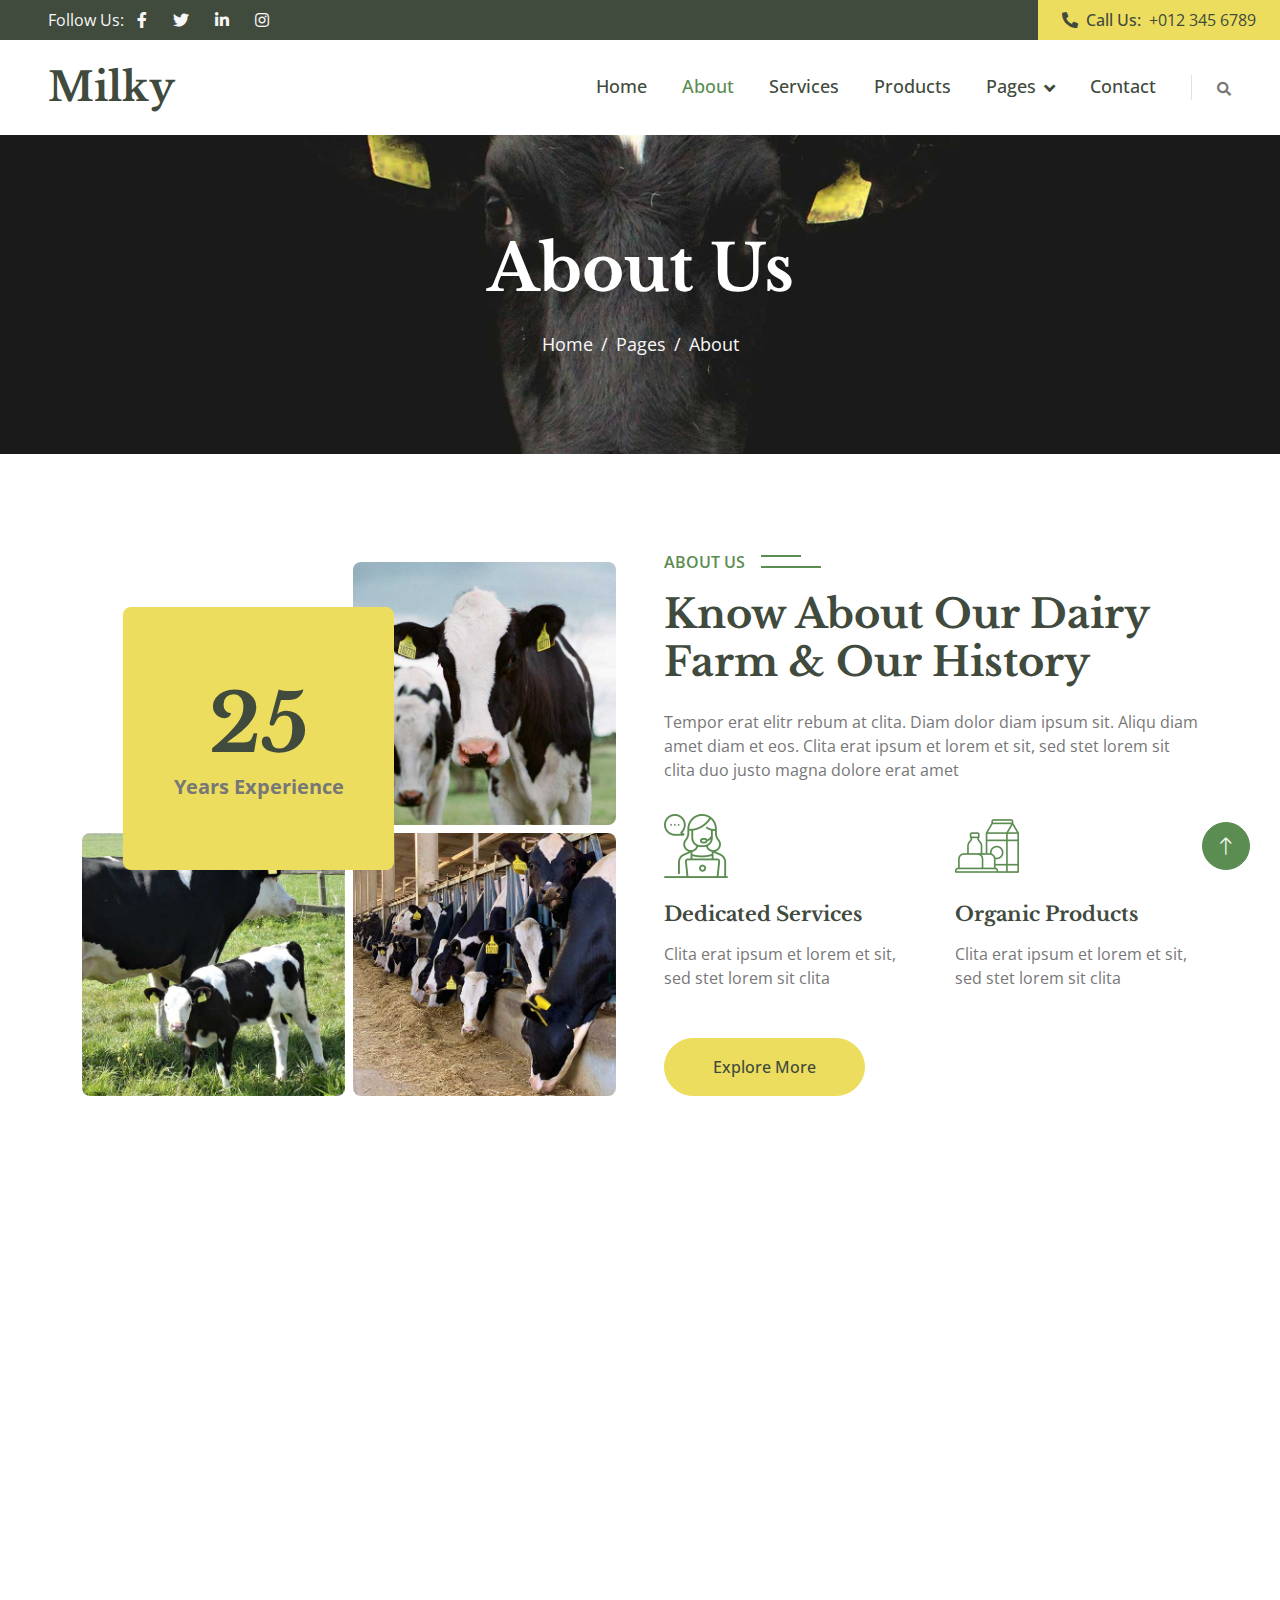
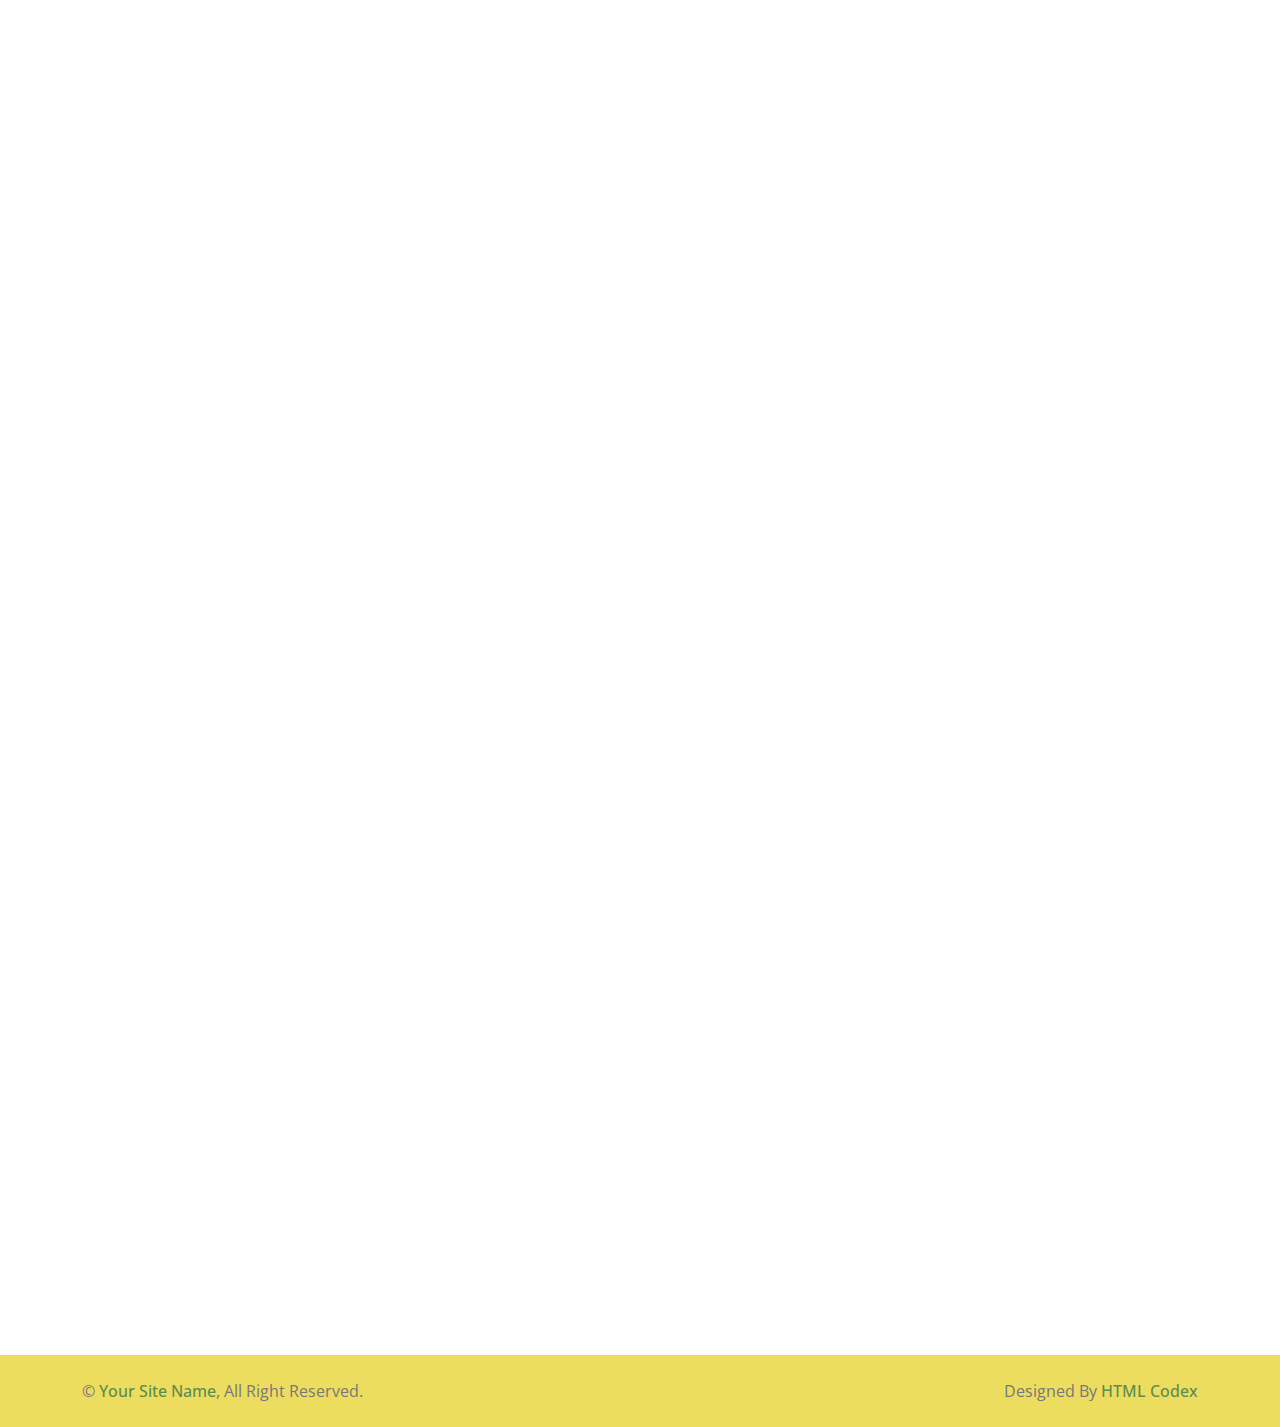
==== about.html @ a538cbe5 "Added all pages" ====
<!DOCTYPE html>
<html lang="en">

<head>
    <meta charset="utf-8">
    <title>Milky - Dairy Website Template</title>
    <meta content="width=device-width, initial-scale=1.0" name="viewport">
    <meta content="" name="keywords">
    <meta content="" name="description">

    <!-- Favicon -->
    <link href="img/favicon.ico" rel="icon">

    <!-- Google Web Fonts -->
    <link rel="preconnect" href="https://fonts.googleapis.com">
    <link rel="preconnect" href="https://fonts.gstatic.com" crossorigin>
    <link href="https://fonts.googleapis.com/css2?family=Libre+Baskerville:wght@700&family=Open+Sans:wght@400;500;600&display=swap" rel="stylesheet">   

    <!-- Icon Font Stylesheet -->
    <link href="https://cdnjs.cloudflare.com/ajax/libs/font-awesome/5.10.0/css/all.min.css" rel="stylesheet">
    <link href="https://cdn.jsdelivr.net/npm/bootstrap-icons@1.4.1/font/bootstrap-icons.css" rel="stylesheet">

    <!-- Libraries Stylesheet -->
    <link href="lib/animate/animate.min.css" rel="stylesheet">
    <link href="lib/owlcarousel/assets/owl.carousel.min.css" rel="stylesheet">
    <link href="lib/lightbox/css/lightbox.min.css" rel="stylesheet">

    <!-- Customized Bootstrap Stylesheet -->
    <link href="css/bootstrap.min.css" rel="stylesheet">

    <!-- Template Stylesheet -->
    <link href="css/style.css" rel="stylesheet">
</head>

<body>
    <!-- Spinner Start -->
    <div id="spinner" class="show bg-white position-fixed translate-middle w-100 vh-100 top-50 start-50 d-flex align-items-center justify-content-center">
        <div class="spinner-border text-primary" role="status" style="width: 3rem; height: 3rem;"></div>
    </div>
    <!-- Spinner End -->


    <!-- Topbar Start -->
    <div class="container-fluid bg-dark px-0">
        <div class="row g-0 d-none d-lg-flex">
            <div class="col-lg-6 ps-5 text-start">
                <div class="h-100 d-inline-flex align-items-center text-light">
                    <span>Follow Us:</span>
                    <a class="btn btn-link text-light" href=""><i class="fab fa-facebook-f"></i></a>
                    <a class="btn btn-link text-light" href=""><i class="fab fa-twitter"></i></a>
                    <a class="btn btn-link text-light" href=""><i class="fab fa-linkedin-in"></i></a>
                    <a class="btn btn-link text-light" href=""><i class="fab fa-instagram"></i></a>
                </div>
            </div>
            <div class="col-lg-6 text-end">
                <div class="h-100 bg-secondary d-inline-flex align-items-center text-dark py-2 px-4">
                    <span class="me-2 fw-semi-bold"><i class="fa fa-phone-alt me-2"></i>Call Us:</span>
                    <span>+012 345 6789</span>
                </div>
            </div>
        </div>
    </div>
    <!-- Topbar End -->


    <!-- Navbar Start -->
    <nav class="navbar navbar-expand-lg bg-white navbar-light sticky-top px-4 px-lg-5">
        <a href="index.html" class="navbar-brand d-flex align-items-center">
            <h1 class="m-0">Milky</h1>
        </a>
        <button type="button" class="navbar-toggler me-0" data-bs-toggle="collapse" data-bs-target="#navbarCollapse">
            <span class="navbar-toggler-icon"></span>
        </button>
        <div class="collapse navbar-collapse" id="navbarCollapse">
            <div class="navbar-nav ms-auto p-4 p-lg-0">
                <a href="index.html" class="nav-item nav-link">Home</a>
                <a href="about.html" class="nav-item nav-link active">About</a>
                <a href="service.html" class="nav-item nav-link">Services</a>
                <a href="product.html" class="nav-item nav-link">Products</a>
                <div class="nav-item dropdown">
                    <a href="#" class="nav-link dropdown-toggle" data-bs-toggle="dropdown">Pages</a>
                    <div class="dropdown-menu bg-light m-0">
                        <a href="gallery.html" class="dropdown-item">Gallery</a>
                        <a href="feature.html" class="dropdown-item">Features</a>
                        <a href="team.html" class="dropdown-item">Our Team</a>
                        <a href="testimonial.html" class="dropdown-item">Testimonial</a>
                        <a href="404.html" class="dropdown-item">404 Page</a>
                    </div>
                </div>
                <a href="contact.html" class="nav-item nav-link">Contact</a>
            </div>
            <div class="border-start ps-4 d-none d-lg-block">
                <button type="button" class="btn btn-sm p-0"><i class="fa fa-search"></i></button>
            </div>
        </div>
    </nav>
    <!-- Navbar End -->


    <!-- Page Header Start -->
    <div class="container-fluid page-header py-5 mb-5 wow fadeIn" data-wow-delay="0.1s">
        <div class="container text-center py-5">
            <h1 class="display-3 text-white mb-4 animated slideInDown">About Us</h1>
            <nav aria-label="breadcrumb animated slideInDown">
                <ol class="breadcrumb justify-content-center mb-0">
                    <li class="breadcrumb-item"><a href="#">Home</a></li>
                    <li class="breadcrumb-item"><a href="#">Pages</a></li>
                    <li class="breadcrumb-item active" aria-current="page">About</li>
                </ol>
            </nav>
        </div>
    </div>
    <!-- Page Header End -->


    <!-- About Start -->
    <div class="container-xxl py-5">
        <div class="container">
            <div class="row g-5 align-items-end">
                <div class="col-lg-6">
                    <div class="row g-2">
                        <div class="col-6 position-relative wow fadeIn" data-wow-delay="0.7s">
                            <div class="about-experience bg-secondary rounded">
                                <h1 class="display-1 mb-0">25</h1>
                                <small class="fs-5 fw-bold">Years Experience</small>
                            </div>
                        </div>
                        <div class="col-6 wow fadeIn" data-wow-delay="0.1s">
                            <img class="img-fluid rounded" src="img/service-1.jpg">
                        </div>
                        <div class="col-6 wow fadeIn" data-wow-delay="0.3s">
                            <img class="img-fluid rounded" src="img/service-2.jpg">
                        </div>
                        <div class="col-6 wow fadeIn" data-wow-delay="0.5s">
                            <img class="img-fluid rounded" src="img/service-3.jpg">
                        </div>
                    </div>
                </div>
                <div class="col-lg-6 wow fadeIn" data-wow-delay="0.5s">
                    <p class="section-title bg-white text-start text-primary pe-3">About Us</p>
                    <h1 class="mb-4">Know About Our Dairy Farm & Our History</h1>
                    <p class="mb-4">Tempor erat elitr rebum at clita. Diam dolor diam ipsum sit. Aliqu diam amet diam et eos. Clita erat ipsum et lorem et sit, sed stet lorem sit clita duo justo magna dolore erat amet</p>
                    <div class="row g-5 pt-2 mb-5">
                        <div class="col-sm-6">
                            <img class="img-fluid mb-4" src="img/service.png" alt="">
                            <h5 class="mb-3">Dedicated Services</h5>
                            <span>Clita erat ipsum et lorem et sit, sed stet lorem sit clita</span>
                        </div>
                        <div class="col-sm-6">
                            <img class="img-fluid mb-4" src="img/product.png" alt="">
                            <h5 class="mb-3">Organic Products</h5>
                            <span>Clita erat ipsum et lorem et sit, sed stet lorem sit clita</span>
                        </div>
                    </div>
                    <a class="btn btn-secondary rounded-pill py-3 px-5" href="">Explore More</a>
                </div>
            </div>
        </div>
    </div>
    <!-- About End -->


    <!-- Banner Start -->
    <div class="container-fluid banner my-5 py-5" data-parallax="scroll" data-image-src="img/banner.jpg">
        <div class="container py-5">
            <div class="row g-5">
                <div class="col-lg-6 wow fadeIn" data-wow-delay="0.3s">
                    <div class="row g-4 align-items-center">
                        <div class="col-sm-4">
                            <img class="img-fluid rounded" src="img/banner-1.jpg" alt="">
                        </div>
                        <div class="col-sm-8">
                            <h2 class="text-white mb-3">We Sell Best Dairy Products</h2>
                            <p class="text-white mb-4">Clita erat ipsum et lorem et sit, sed stet lorem sit clita duo justo magna dolore erat amet</p>
                            <a class="btn btn-secondary rounded-pill py-2 px-4" href="">Read More</a>
                        </div>
                    </div>
                </div>
                <div class="col-lg-6 wow fadeIn" data-wow-delay="0.5s">
                    <div class="row g-4 align-items-center">
                        <div class="col-sm-4">
                            <img class="img-fluid rounded" src="img/banner-2.jpg" alt="">
                        </div>
                        <div class="col-sm-8">
                            <h2 class="text-white mb-3">We Deliver Fresh Mild Worldwide</h2>
                            <p class="text-white mb-4">Clita erat ipsum et lorem et sit, sed stet lorem sit clita duo justo magna dolore erat amet</p>
                            <a class="btn btn-secondary rounded-pill py-2 px-4" href="">Read More</a>
                        </div>
                    </div>
                </div>
            </div>
        </div>
    </div>
    <!-- Banner End -->


    <!-- Team Start -->
    <div class="container-xxl py-5">
        <div class="container">
            <div class="text-center mx-auto wow fadeInUp" data-wow-delay="0.1s" style="max-width: 500px;">
                <p class="section-title bg-white text-center text-primary px-3">Our Team</p>
                <h1 class="mb-5">Experienced Team Members</h1>
            </div>
            <div class="row g-4">
                <div class="col-lg-4 col-md-6 wow fadeInUp" data-wow-delay="0.1s">
                    <div class="team-item rounded p-4">
                        <img class="img-fluid rounded mb-4" src="img/team-1.jpg" alt="">
                        <h5>Adam Crew</h5>
                        <p class="text-primary">Founder</p>
                        <div class="d-flex justify-content-center">
                            <a class="btn btn-square btn-outline-secondary rounded-circle mx-1" href=""><i class="fab fa-facebook-f"></i></a>
                            <a class="btn btn-square btn-outline-secondary rounded-circle mx-1" href=""><i class="fab fa-twitter"></i></a>
                            <a class="btn btn-square btn-outline-secondary rounded-circle mx-1" href=""><i class="fab fa-instagram"></i></a>
                        </div>
                    </div>
                </div>
                <div class="col-lg-4 col-md-6 wow fadeInUp" data-wow-delay="0.3s">
                    <div class="team-item rounded p-4">
                        <img class="img-fluid rounded mb-4" src="img/team-2.jpg" alt="">
                        <h5>Doris Jordan</h5>
                        <p class="text-primary">Veterinarian</p>
                        <div class="d-flex justify-content-center">
                            <a class="btn btn-square btn-outline-secondary rounded-circle mx-1" href=""><i class="fab fa-facebook-f"></i></a>
                            <a class="btn btn-square btn-outline-secondary rounded-circle mx-1" href=""><i class="fab fa-twitter"></i></a>
                            <a class="btn btn-square btn-outline-secondary rounded-circle mx-1" href=""><i class="fab fa-instagram"></i></a>
                        </div>
                    </div>
                </div>
                <div class="col-lg-4 col-md-6 wow fadeInUp" data-wow-delay="0.5s">
                    <div class="team-item rounded p-4">
                        <img class="img-fluid rounded mb-4" src="img/team-3.jpg" alt="">
                        <h5>Jack Dawson</h5>
                        <p class="text-primary">Farmer</p>
                        <div class="d-flex justify-content-center">
                            <a class="btn btn-square btn-outline-secondary rounded-circle mx-1" href=""><i class="fab fa-facebook-f"></i></a>
                            <a class="btn btn-square btn-outline-secondary rounded-circle mx-1" href=""><i class="fab fa-twitter"></i></a>
                            <a class="btn btn-square btn-outline-secondary rounded-circle mx-1" href=""><i class="fab fa-instagram"></i></a>
                        </div>
                    </div>
                </div>
            </div>
        </div>
    </div>
    <!-- Team End -->


    <!-- Footer Start -->
    <div class="container-fluid bg-dark footer mt-5 py-5 wow fadeIn" data-wow-delay="0.1s">
        <div class="container py-5">
            <div class="row g-5">
                <div class="col-lg-3 col-md-6">
                    <h5 class="text-white mb-4">Our Office</h5>
                    <p class="mb-2"><i class="fa fa-map-marker-alt me-3"></i>123 Street, New York, USA</p>
                    <p class="mb-2"><i class="fa fa-phone-alt me-3"></i>+012 345 67890</p>
                    <p class="mb-2"><i class="fa fa-envelope me-3"></i>info@example.com</p>
                    <div class="d-flex pt-3">
                        <a class="btn btn-square btn-secondary rounded-circle me-2" href=""><i class="fab fa-twitter"></i></a>
                        <a class="btn btn-square btn-secondary rounded-circle me-2" href=""><i class="fab fa-facebook-f"></i></a>
                        <a class="btn btn-square btn-secondary rounded-circle me-2" href=""><i class="fab fa-youtube"></i></a>
                        <a class="btn btn-square btn-secondary rounded-circle me-2" href=""><i class="fab fa-linkedin-in"></i></a>
                    </div>
                </div>
                <div class="col-lg-3 col-md-6">
                    <h5 class="text-white mb-4">Quick Links</h5>
                    <a class="btn btn-link" href="">About Us</a>
                    <a class="btn btn-link" href="">Contact Us</a>
                    <a class="btn btn-link" href="">Our Services</a>
                    <a class="btn btn-link" href="">Terms & Condition</a>
                    <a class="btn btn-link" href="">Support</a>
                </div>
                <div class="col-lg-3 col-md-6">
                    <h5 class="text-white mb-4">Business Hours</h5>
                    <p class="mb-1">Monday - Friday</p>
                    <h6 class="text-light">09:00 am - 07:00 pm</h6>
                    <p class="mb-1">Saturday</p>
                    <h6 class="text-light">09:00 am - 12:00 pm</h6>
                    <p class="mb-1">Sunday</p>
                    <h6 class="text-light">Closed</h6>
                </div>
                <div class="col-lg-3 col-md-6">
                    <h5 class="text-white mb-4">Newsletter</h5>
                    <p>Dolor amet sit justo amet elitr clita ipsum elitr est.</p>
                    <div class="position-relative w-100">
                        <input class="form-control bg-transparent w-100 py-3 ps-4 pe-5" type="text" placeholder="Your email">
                        <button type="button" class="btn btn-secondary py-2 position-absolute top-0 end-0 mt-2 me-2">SignUp</button>
                    </div>
                </div>
            </div>
        </div>
    </div>
    <!-- Footer End -->


    <!-- Copyright Start -->
    <div class="container-fluid bg-secondary text-body copyright py-4">
        <div class="container">
            <div class="row">
                <div class="col-md-6 text-center text-md-start mb-3 mb-md-0">
                    &copy; <a class="fw-semi-bold" href="#">Your Site Name</a>, All Right Reserved.
                </div>
                <div class="col-md-6 text-center text-md-end">
                    <!--/*** This template is free as long as you keep the footer author’s credit link/attribution link/backlink. If you'd like to use the template without the footer author’s credit link/attribution link/backlink, you can purchase the Credit Removal License from "https://htmlcodex.com/credit-removal". Thank you for your support. ***/-->
                    Designed By <a class="fw-semi-bold" href="https://htmlcodex.com">HTML Codex</a>
                </div>
            </div>
        </div>
    </div>
    <!-- Copyright End -->


    <!-- Back to Top -->
    <a href="#" class="btn btn-lg btn-primary btn-lg-square rounded-circle back-to-top"><i class="bi bi-arrow-up"></i></a>


    <!-- JavaScript Libraries -->
    <script src="https://code.jquery.com/jquery-3.4.1.min.js"></script>
    <script src="https://cdn.jsdelivr.net/npm/bootstrap@5.0.0/dist/js/bootstrap.bundle.min.js"></script>
    <script src="lib/wow/wow.min.js"></script>
    <script src="lib/easing/easing.min.js"></script>
    <script src="lib/waypoints/waypoints.min.js"></script>
    <script src="lib/owlcarousel/owl.carousel.min.js"></script>
    <script src="lib/counterup/counterup.min.js"></script>
    <script src="lib/parallax/parallax.min.js"></script>
    <script src="lib/lightbox/js/lightbox.min.js"></script>

    <!-- Template Javascript -->
    <script src="js/main.js"></script>
</body>

</html>
---- css/style.css ----
/********** Template CSS **********/
:root {
    --primary: #5B8C51;
    --secondary: #EDDD5E;
    --light: #F7F7F7;
    --dark: #404A3D;
}

.back-to-top {
    position: fixed;
    display: none;
    right: 30px;
    bottom: 30px;
    z-index: 99;
}

.fw-bold {
    font-weight: 700 !important;
}

.fw-medium {
    font-weight: 600 !important;
}

.fw-semi-bold {
    font-weight: 500 !important;
}


/*** Spinner ***/
#spinner {
    opacity: 0;
    visibility: hidden;
    transition: opacity .5s ease-out, visibility 0s linear .5s;
    z-index: 99999;
}

#spinner.show {
    transition: opacity .5s ease-out, visibility 0s linear 0s;
    visibility: visible;
    opacity: 1;
}


/*** Button ***/
.btn {
    transition: .5s;
    font-weight: 500;
}

.btn-primary,
.btn-outline-primary:hover {
    color: var(--light);
}

.btn-secondary,
.btn-outline-secondary:hover {
    color: var(--dark);
}

.btn-square {
    width: 38px;
    height: 38px;
}

.btn-sm-square {
    width: 32px;
    height: 32px;
}

.btn-lg-square {
    width: 48px;
    height: 48px;
}

.btn-square,
.btn-sm-square,
.btn-lg-square {
    padding: 0;
    display: flex;
    align-items: center;
    justify-content: center;
    font-weight: normal;
}


/*** Navbar ***/
.navbar.sticky-top {
    top: -100px;
    transition: .5s;
}

.navbar .navbar-nav .nav-link {
    margin-right: 35px;
    padding: 25px 0;
    color: var(--dark);
    font-size: 18px;
    font-weight: 500;
    outline: none;
}

.navbar .navbar-nav .nav-link:hover,
.navbar .navbar-nav .nav-link.active {
    color: var(--primary);
}

.navbar .dropdown-toggle::after {
    border: none;
    content: "\f107";
    font-family: "Font Awesome 5 Free";
    font-weight: 900;
    vertical-align: middle;
    margin-left: 8px;
}

@media (max-width: 991.98px) {
    .navbar .navbar-nav .nav-link  {
        margin-right: 0;
        padding: 10px 0;
    }

    .navbar .navbar-nav {
        border-top: 1px solid #EEEEEE;
    }
}

@media (min-width: 992px) {
    .navbar .nav-item .dropdown-menu {
        display: block;
        border: none;
        margin-top: 0;
        top: 150%;
        opacity: 0;
        visibility: hidden;
        transition: .5s;
    }

    .navbar .nav-item:hover .dropdown-menu {
        top: 100%;
        visibility: visible;
        transition: .5s;
        opacity: 1;
    }
}


/*** Header ***/
.carousel-caption {
    top: 0;
    left: 0;
    right: 0;
    bottom: 0;
    display: flex;
    align-items: center;
    background: rgba(0, 0, 0, .1);
    z-index: 1;
}

.carousel-control-prev,
.carousel-control-next {
    width: 15%;
}

.carousel-control-prev-icon,
.carousel-control-next-icon {
    width: 3rem;
    height: 3rem;
    border-radius: 3rem;
    background-color: var(--primary);
    border: 10px solid var(--primary);
}

@media (max-width: 768px) {
    #header-carousel .carousel-item {
        position: relative;
        min-height: 450px;
    }
    
    #header-carousel .carousel-item img {
        position: absolute;
        width: 100%;
        height: 100%;
        object-fit: cover;
    }
}

.page-header {
    background: url(../img/banner.jpg) center center no-repeat;
    background-size: cover;
}

.page-header .breadcrumb-item+.breadcrumb-item::before {
    color: var(--light);
}

.page-header .breadcrumb-item,
.page-header .breadcrumb-item a {
    font-size: 18px;
    color: var(--light);
}


/*** Section Title ***/
.section-title {
    position: relative;
    display: inline-block;
    text-transform: uppercase;
    font-weight: 600;
}

.section-title::before {
    position: absolute;
    content: "";
    width: calc(100% + 80px);
    height: 2px;
    top: 5px;
    left: -40px;
    background: var(--primary);
    z-index: -1;
}

.section-title::after {
    position: absolute;
    content: "";
    width: calc(100% + 120px);
    height: 2px;
    bottom: 6px;
    left: -60px;
    background: var(--primary);
    z-index: -1;
}

.section-title.text-start::before {
    width: calc(100% + 40px);
    left: 0;
}

.section-title.text-start::after {
    width: calc(100% + 60px);
    left: 0;
}


/*** About ***/
.about-experience {
    position: absolute;
    width: 100%;
    height: 100%;
    right: -45px;
    bottom: -45px;
    display: flex;
    flex-direction: column;
    align-items: center;
    justify-content: center;
}


/*** Service ***/
.service-item {
    position: relative;
    border-radius: 8px;
    box-shadow: 0 0 45px rgba(0, 0, 0, .07);
}

.service-item .service-img {
    position: absolute;
    width: 100%;
    height: 100%;
    top: 0;
    left: 0;
    border-radius: 8px;
    overflow: hidden;
    z-index: -1;
}

.service-item .service-img img {
    position: absolute;
    width: 100%;
    height: 100%;
    left: 0;
    object-fit: cover;
    border-radius: 10px;
}

.service-item .service-img::before {
    position: absolute;
    content: "";
    width: 100%;
    height: 100%;
    top: 0;
    left: 0;
    background: rgba(0, 0, 0, .5);
    border-radius: 10px;
    z-index: 1;
}

.service-item .service-img::after {
    position: absolute;
    content: "";
    width: 100%;
    height: 100%;
    top: 0;
    left: 0;
    background: #FFFFFF;
    transition: .5s ease-out;
    z-index: 2;
}

.service-item:hover .service-img::after {
    width: 0;
    left: auto;
    right: 0;
}

.service-item .service-text .service-icon {
    width: 140px;
    height: 140px;
    padding: 15px;
    margin-top: -70px;
    margin-bottom: 40px;
    background: #FFFFFF;
    border-radius: 140px;
    overflow: hidden;
    box-shadow: 0 0 60px rgba(0, 0, 0, .1);
}

.service-item .service-text h5,
.service-item .service-text p {
    transition: .5s;
}

.service-item:hover .service-text h5,
.service-item:hover .service-text p {
    color: #FFFFFF;
}

.service-item .service-text .btn {
    color: var(--secondary);
    background: #FFFFFF;
    box-shadow: 0 0 45px rgba(0, 0, 0, .25);
}

.service-item .service-text .btn:hover {
    color: var(--dark);
    background: var(--secondary);
}


/*** Product ***/
.product-item {
    position: relative;
    border-radius: 8px;
    overflow: hidden;
    box-shadow: 0 0 45px rgba(0, 0, 0, .07);
}

.product-item .product-overlay {
    position: absolute;
    width: 100%;
    height: 100%;
    top: 0;
    left: 0;
    display: flex;
    align-items: center;
    justify-content: center;
    background: rgba(0, 0, 0, .5);
    opacity: 0;
    padding-top: 60px;
    transition: .5s;
}

.product-item:hover .product-overlay {
    opacity: 1;
    padding-top: 0;
}


/*** Team ***/
.team-item {
    position: relative;
    text-align: center;
    border-radius: 8px;
    box-shadow: 0 0 45px rgba(0, 0, 0, .07);
}

.team-item .btn {
    border-color: transparent;
    box-shadow: 0 0 45px rgba(0, 0, 0, .2);
}


/*** Testimonial ***/
.testimonial-img {
    position: relative;
    min-height: 400px;
}

.testimonial-img::after {
    position: absolute;
    content: "\f10d";
    font-family: "Font Awesome 5 Free";
    font-weight: 900;
    font-size: 200px;
    color: #EEEEEE;
    top: 50%;
    left: 50%;
    transform: translate(-50%, -50%);
    z-index: -1;
}

.testimonial-img img {
    position: absolute;
    width: 100px;
    height: 100px;
    border-radius: 100px;
}

.testimonial-img img:nth-child(1) {
    top: 0;
    left: 0;
}

.testimonial-img img:nth-child(2) {
    top: 60%;
    left: 20%;
}

.testimonial-img img:nth-child(3) {
    top: 20%;
    left: 60%;
}

.testimonial-img img:nth-child(4) {
    bottom: 0;
    right: 0;
}

.testimonial-img img .animated.pulse {
    animation-duration: 2s;
}

.testimonial-carousel .owl-item img {
    width: 100px;
    height: 100px;
    border-radius: 100px;
}

.testimonial-carousel .owl-nav {
    margin-top: 30px;
    display: flex;
}

.testimonial-carousel .owl-nav .owl-prev,
.testimonial-carousel .owl-nav .owl-next {
    margin-right: 15px;
    width: 45px;
    height: 45px;
    display: flex;
    align-items: center;
    justify-content: center;
    color: var(--secondary);
    border-radius: 45px;
    box-shadow: 0 0 45px rgba(0, 0, 0, .2);
    font-size: 22px;
    transition: .5s;
}

.testimonial-carousel .owl-nav .owl-prev:hover,
.testimonial-carousel .owl-nav .owl-next:hover {
    background: var(--secondary);
    color: var(--dark);
}


/*** Footer ***/
.footer {
    color: #B0B9AE;
}

.footer .btn.btn-link {
    display: block;
    margin-bottom: 5px;
    padding: 0;
    text-align: left;
    color: #B0B9AE;
    font-weight: normal;
    text-transform: capitalize;
    transition: .3s;
}

.footer .btn.btn-link::before {
    position: relative;
    content: "\f105";
    font-family: "Font Awesome 5 Free";
    font-weight: 900;
    margin-right: 10px;
}

.footer .btn.btn-link:hover {
    color: var(--light);
    letter-spacing: 1px;
    box-shadow: none;
}
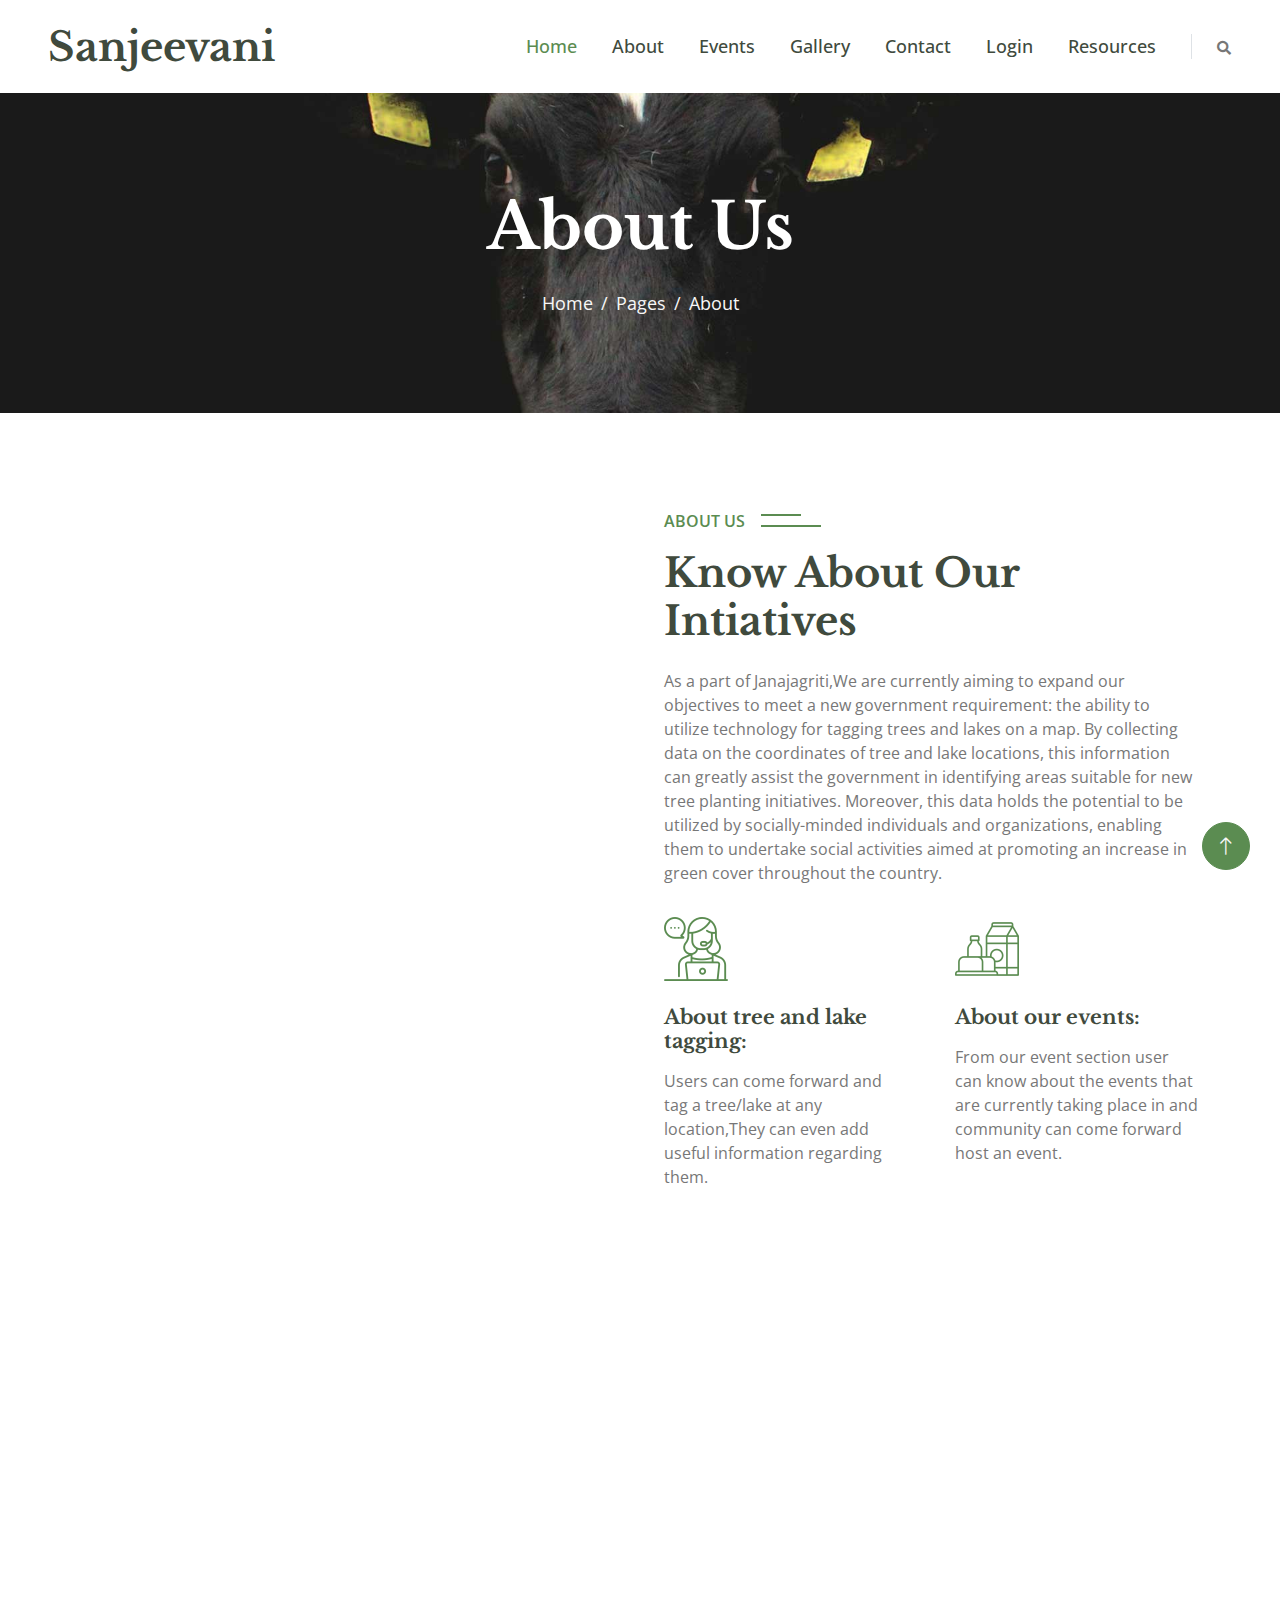
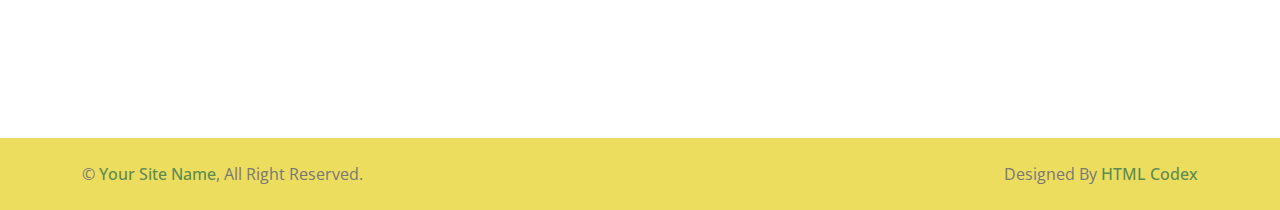
==== commit 02f4a8f6: "Merge branch 'VyjayantiN:main' into chatbot" ====
--- a/about.html
+++ b/about.html
@@ -41,7 +41,7 @@
 
 
     <!-- Topbar Start -->
-    <div class="container-fluid bg-dark px-0">
+    <!-- <div class="container-fluid bg-dark px-0">
         <div class="row g-0 d-none d-lg-flex">
             <div class="col-lg-6 ps-5 text-start">
                 <div class="h-100 d-inline-flex align-items-center text-light">
@@ -59,41 +59,35 @@
                 </div>
             </div>
         </div>
-    </div>
+    </div> -->
     <!-- Topbar End -->
 
 
+    <!-- Navbar Start -->
     <!-- Navbar Start -->
     <nav class="navbar navbar-expand-lg bg-white navbar-light sticky-top px-4 px-lg-5">
         <a href="index.html" class="navbar-brand d-flex align-items-center">
-            <h1 class="m-0">Milky</h1>
+            <h1 class="m-0">Sanjeevani</h1>
         </a>
         <button type="button" class="navbar-toggler me-0" data-bs-toggle="collapse" data-bs-target="#navbarCollapse">
             <span class="navbar-toggler-icon"></span>
         </button>
         <div class="collapse navbar-collapse" id="navbarCollapse">
             <div class="navbar-nav ms-auto p-4 p-lg-0">
-                <a href="index.html" class="nav-item nav-link">Home</a>
-                <a href="about.html" class="nav-item nav-link active">About</a>
-                <a href="service.html" class="nav-item nav-link">Services</a>
-                <a href="product.html" class="nav-item nav-link">Products</a>
-                <div class="nav-item dropdown">
-                    <a href="#" class="nav-link dropdown-toggle" data-bs-toggle="dropdown">Pages</a>
-                    <div class="dropdown-menu bg-light m-0">
-                        <a href="gallery.html" class="dropdown-item">Gallery</a>
-                        <a href="feature.html" class="dropdown-item">Features</a>
-                        <a href="team.html" class="dropdown-item">Our Team</a>
-                        <a href="testimonial.html" class="dropdown-item">Testimonial</a>
-                        <a href="404.html" class="dropdown-item">404 Page</a>
-                    </div>
-                </div>
-                <a href="contact.html" class="nav-item nav-link">Contact</a>
+                <a href="#" class="nav-item nav-link active">Home</a>
+                <a href="#" class="nav-item nav-link">About</a>
+                <a href="#" class="nav-item nav-link">Events</a>
+                <a href="#" class="nav-item nav-link">Gallery</a>
+                <a href="#" class="nav-item nav-link">Contact</a>
+                <a href="#" class="nav-item nav-link">Login</a>
+                <a href="#" class="nav-item nav-link">Resources</a>
             </div>
             <div class="border-start ps-4 d-none d-lg-block">
                 <button type="button" class="btn btn-sm p-0"><i class="fa fa-search"></i></button>
             </div>
         </div>
     </nav>
+    <!-- Navbar End -->
     <!-- Navbar End -->
 
 
@@ -121,38 +115,38 @@
                     <div class="row g-2">
                         <div class="col-6 position-relative wow fadeIn" data-wow-delay="0.7s">
                             <div class="about-experience bg-secondary rounded">
-                                <h1 class="display-1 mb-0">25</h1>
-                                <small class="fs-5 fw-bold">Years Experience</small>
+                                <h3 class="display-1 mb-0">Seeding</h3>
+                                <small class="fs-5 fw-bold">the future</small>
                             </div>
                         </div>
                         <div class="col-6 wow fadeIn" data-wow-delay="0.1s">
-                            <img class="img-fluid rounded" src="img/service-1.jpg">
+                            <img class="img-fluid rounded" src="about(img).jpg">
                         </div>
                         <div class="col-6 wow fadeIn" data-wow-delay="0.3s">
-                            <img class="img-fluid rounded" src="img/service-2.jpg">
+                            <img class="img-fluid rounded" src="about(img-2).jpg">
                         </div>
                         <div class="col-6 wow fadeIn" data-wow-delay="0.5s">
-                            <img class="img-fluid rounded" src="img/service-3.jpg">
+                            <img class="img-fluid rounded" src="img(2).jpg">
                         </div>
                     </div>
                 </div>
                 <div class="col-lg-6 wow fadeIn" data-wow-delay="0.5s">
                     <p class="section-title bg-white text-start text-primary pe-3">About Us</p>
-                    <h1 class="mb-4">Know About Our Dairy Farm & Our History</h1>
-                    <p class="mb-4">Tempor erat elitr rebum at clita. Diam dolor diam ipsum sit. Aliqu diam amet diam et eos. Clita erat ipsum et lorem et sit, sed stet lorem sit clita duo justo magna dolore erat amet</p>
+                    <h1 class="mb-4">Know About Our Intiatives</h1>
+                    <p class="mb-4">As a part of Janajagriti,We are currently aiming to expand our objectives to meet a new government requirement: the ability to utilize technology for tagging trees and lakes on a map. By collecting data on the coordinates of tree and lake locations, this information can greatly assist the government in identifying areas suitable for new tree planting initiatives. Moreover, this data holds the potential to be utilized by socially-minded individuals and organizations, enabling them to undertake social activities aimed at promoting an increase in green cover throughout the country.</p>
                     <div class="row g-5 pt-2 mb-5">
                         <div class="col-sm-6">
                             <img class="img-fluid mb-4" src="img/service.png" alt="">
-                            <h5 class="mb-3">Dedicated Services</h5>
-                            <span>Clita erat ipsum et lorem et sit, sed stet lorem sit clita</span>
+                            <h5 class="mb-3">About tree and lake tagging:</h5>
+                            <span>Users can come forward and tag a tree/lake at any location,They can even add useful information regarding them.</span>
                         </div>
                         <div class="col-sm-6">
                             <img class="img-fluid mb-4" src="img/product.png" alt="">
-                            <h5 class="mb-3">Organic Products</h5>
-                            <span>Clita erat ipsum et lorem et sit, sed stet lorem sit clita</span>
-                        </div>
-                    </div>
-                    <a class="btn btn-secondary rounded-pill py-3 px-5" href="">Explore More</a>
+                            <h5 class="mb-3">About our events:</h5>
+                            <span>From our event section user can know about the events that are currently taking place in and community can come forward host an event.</span>
+                        </div>
+                    </div>
+                    
                 </div>
             </div>
         </div>
@@ -161,7 +155,7 @@
 
 
     <!-- Banner Start -->
-    <div class="container-fluid banner my-5 py-5" data-parallax="scroll" data-image-src="img/banner.jpg">
+    <!-- <div class="container-fluid banner my-5 py-5" data-parallax="scroll" data-image-src="img/banner.jpg">
         <div class="container py-5">
             <div class="row g-5">
                 <div class="col-lg-6 wow fadeIn" data-wow-delay="0.3s">
@@ -190,58 +184,11 @@
                 </div>
             </div>
         </div>
-    </div>
+    </div> -->
     <!-- Banner End -->
 
 
-    <!-- Team Start -->
-    <div class="container-xxl py-5">
-        <div class="container">
-            <div class="text-center mx-auto wow fadeInUp" data-wow-delay="0.1s" style="max-width: 500px;">
-                <p class="section-title bg-white text-center text-primary px-3">Our Team</p>
-                <h1 class="mb-5">Experienced Team Members</h1>
-            </div>
-            <div class="row g-4">
-                <div class="col-lg-4 col-md-6 wow fadeInUp" data-wow-delay="0.1s">
-                    <div class="team-item rounded p-4">
-                        <img class="img-fluid rounded mb-4" src="img/team-1.jpg" alt="">
-                        <h5>Adam Crew</h5>
-                        <p class="text-primary">Founder</p>
-                        <div class="d-flex justify-content-center">
-                            <a class="btn btn-square btn-outline-secondary rounded-circle mx-1" href=""><i class="fab fa-facebook-f"></i></a>
-                            <a class="btn btn-square btn-outline-secondary rounded-circle mx-1" href=""><i class="fab fa-twitter"></i></a>
-                            <a class="btn btn-square btn-outline-secondary rounded-circle mx-1" href=""><i class="fab fa-instagram"></i></a>
-                        </div>
-                    </div>
-                </div>
-                <div class="col-lg-4 col-md-6 wow fadeInUp" data-wow-delay="0.3s">
-                    <div class="team-item rounded p-4">
-                        <img class="img-fluid rounded mb-4" src="img/team-2.jpg" alt="">
-                        <h5>Doris Jordan</h5>
-                        <p class="text-primary">Veterinarian</p>
-                        <div class="d-flex justify-content-center">
-                            <a class="btn btn-square btn-outline-secondary rounded-circle mx-1" href=""><i class="fab fa-facebook-f"></i></a>
-                            <a class="btn btn-square btn-outline-secondary rounded-circle mx-1" href=""><i class="fab fa-twitter"></i></a>
-                            <a class="btn btn-square btn-outline-secondary rounded-circle mx-1" href=""><i class="fab fa-instagram"></i></a>
-                        </div>
-                    </div>
-                </div>
-                <div class="col-lg-4 col-md-6 wow fadeInUp" data-wow-delay="0.5s">
-                    <div class="team-item rounded p-4">
-                        <img class="img-fluid rounded mb-4" src="img/team-3.jpg" alt="">
-                        <h5>Jack Dawson</h5>
-                        <p class="text-primary">Farmer</p>
-                        <div class="d-flex justify-content-center">
-                            <a class="btn btn-square btn-outline-secondary rounded-circle mx-1" href=""><i class="fab fa-facebook-f"></i></a>
-                            <a class="btn btn-square btn-outline-secondary rounded-circle mx-1" href=""><i class="fab fa-twitter"></i></a>
-                            <a class="btn btn-square btn-outline-secondary rounded-circle mx-1" href=""><i class="fab fa-instagram"></i></a>
-                        </div>
-                    </div>
-                </div>
-            </div>
-        </div>
-    </div>
-    <!-- Team End -->
+    
 
 
     <!-- Footer Start -->
